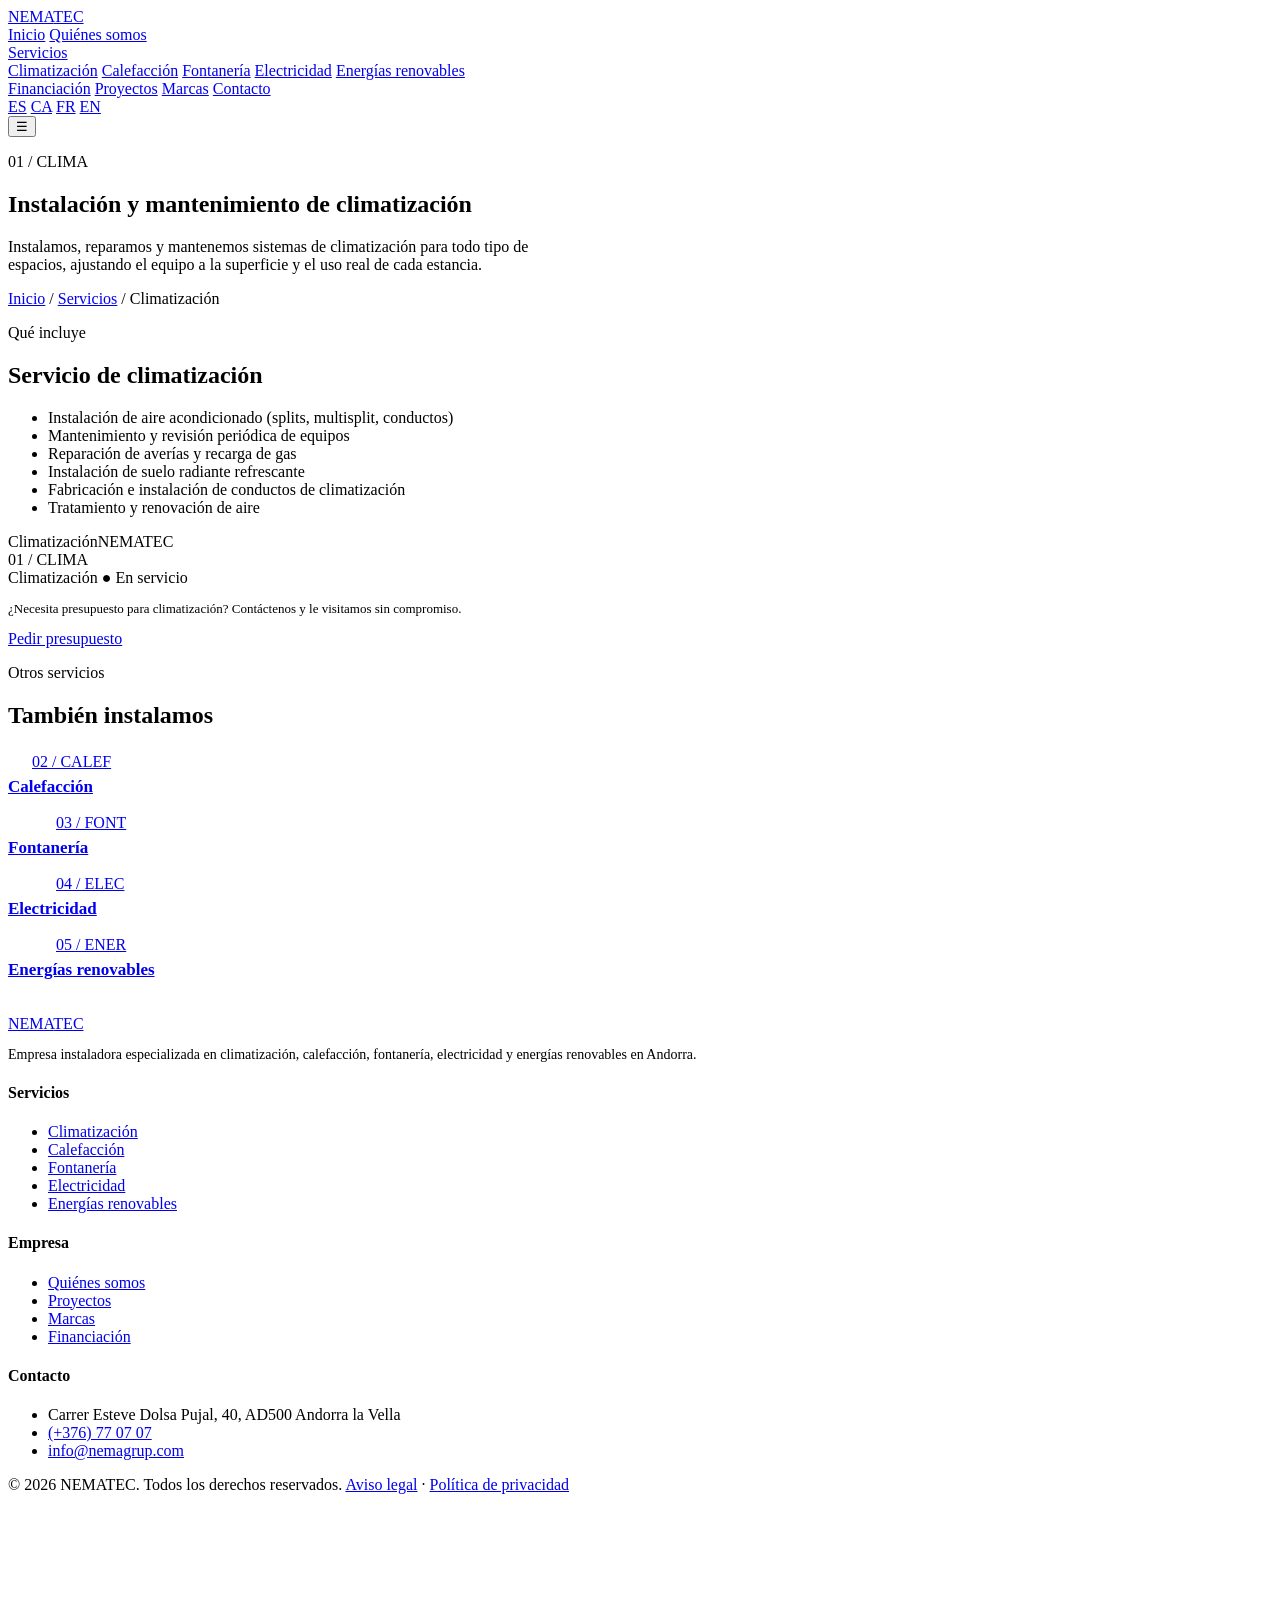
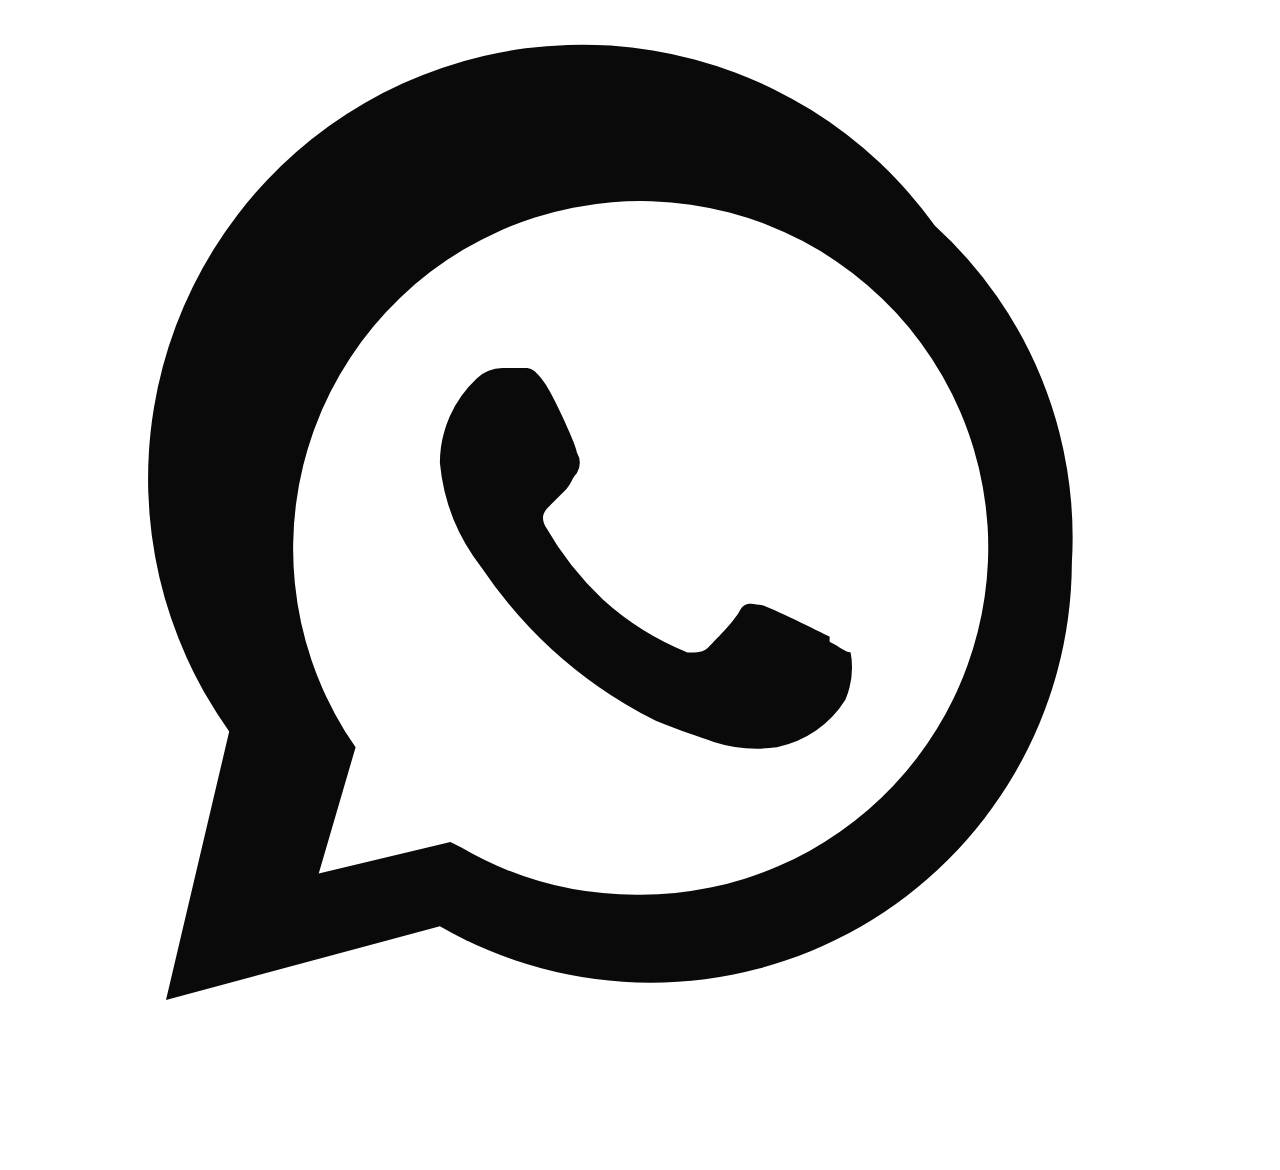
==== index.html @ 90b8ef5f "Add files via upload" ====
<!doctype html>
<html lang="es">
<head>
<meta charset="UTF-8">
<meta name="viewport" content="width=device-width, initial-scale=1">
<title>Climatización — NEMATEC | Instalación y mantenimiento en Andorra</title>
<meta name="description" content="Instalamos y damos mantenimiento a sistemas de aire acondicionado y refrigeración en viviendas, comercios e industria de Andorra.">
<link rel="canonical" href="https://www.nematec-andorra.com/servicios/climatizacion.html">
<link rel="preconnect" href="https://fonts.googleapis.com">
<link href="https://fonts.googleapis.com/css2?family=Space+Grotesk:wght@500;600;700&family=Inter:wght@400;500;600&family=IBM+Plex+Mono:wght@400;500&display=swap" rel="stylesheet">
<link rel="stylesheet" href="../css/style.css">
</head>
<body>

<header class="site-header">
  <div class="wrap">
    <a href="../index.html" class="logo">NEMA<span>TEC</span></a>
    <nav class="nav" aria-label="Navegación principal">
      <a href="../index.html">Inicio</a>
      <a href="../quienes-somos.html">Quiénes somos</a>
      <div class="has-sub">
        <a href="../servicios.html" class="is-active">Servicios</a>
        <div class="sub-menu">
          <a href="../servicios/climatizacion.html">Climatización</a>
<a href="../servicios/calefaccion.html">Calefacción</a>
<a href="../servicios/fontaneria.html">Fontanería</a>
<a href="../servicios/electricidad.html">Electricidad</a>
<a href="../servicios/energias-renovables.html">Energías renovables</a>
        </div>
      </div>
      <a href="../financiacion.html">Financiación</a>
      <a href="../proyectos.html">Proyectos</a>
      <a href="../marcas.html">Marcas</a>
      <a href="../contacto.html">Contacto</a>
      <div class="lang-switch">
        <a href="../index.html" class="is-active">ES</a>
        <a href="#" onclick="return false;">CA</a>
        <a href="#" onclick="return false;">FR</a>
        <a href="#" onclick="return false;">EN</a>
      </div>
    </nav>
    <button class="nav-toggle" aria-label="Abrir menú" aria-expanded="false">☰</button>
  </div>
</header>

<main>

  <section class="page-header">
    <div class="wrap">
      <p class="eyebrow">01 / CLIMA</p>
      <h1>Instalación y mantenimiento de climatización</h1>
      <p style="margin-top:16px; max-width:70ch;">Instalamos, reparamos y mantenemos sistemas de climatización para todo tipo de espacios, ajustando el equipo a la superficie y el uso real de cada estancia.</p>
      <div class="breadcrumb"><a href="../index.html">Inicio</a> / <a href="../servicios.html">Servicios</a> / Climatización</div>
    </div>
  </section>

  <section class="section">
    <div class="wrap two-col">
      <div>
        <p class="eyebrow">Qué incluye</p>
        <h2>Servicio de climatización</h2>
        <ul class="spec-list">
          <li>Instalación de aire acondicionado (splits, multisplit, conductos)</li>
<li>Mantenimiento y revisión periódica de equipos</li>
<li>Reparación de averías y recarga de gas</li>
<li>Instalación de suelo radiante refrescante</li>
<li>Fabricación e instalación de conductos de climatización</li>
<li>Tratamiento y renovación de aire</li>
        </ul>
      </div>
      <div class="breaker-panel">
        <div class="breaker-panel__label"><span>Climatización</span><span>NEMATEC</span></div>
        <div class="breaker" style="margin-bottom:10px;">
          <div class="breaker__top"><span>01 / CLIMA</span><span class="breaker__switch"></span></div>
          <span class="breaker__name">Climatización</span>
          <span class="breaker__status">&#9679; En servicio</span>
        </div>
        <p style="font-size:13px; margin-top:14px;">¿Necesita presupuesto para climatización? Contáctenos y le visitamos sin compromiso.</p>
        <a href="../contacto.html" class="btn btn--solid" style="margin-top:16px; width:100%; justify-content:center;">Pedir presupuesto</a>
      </div>
    </div>
  </section>

  <section class="section" style="border-bottom:none;">
    <div class="wrap">
      <p class="eyebrow">Otros servicios</p>
      <h2>También instalamos</h2>
      <div class="services-grid" style="margin-top:24px;">
        <a class="service-card" href="calefaccion.html" style="min-height:auto; padding:22px 24px;"><span class="service-card__code">02 / CALEF</span><h3 style="margin-top:6px; font-size:17px;">Calefacción</h3></a>
<a class="service-card" href="fontaneria.html" style="min-height:auto; padding:22px 24px;"><span class="service-card__code">03 / FONT</span><h3 style="margin-top:6px; font-size:17px;">Fontanería</h3></a>
<a class="service-card" href="electricidad.html" style="min-height:auto; padding:22px 24px;"><span class="service-card__code">04 / ELEC</span><h3 style="margin-top:6px; font-size:17px;">Electricidad</h3></a>
<a class="service-card" href="energias-renovables.html" style="min-height:auto; padding:22px 24px;"><span class="service-card__code">05 / ENER</span><h3 style="margin-top:6px; font-size:17px;">Energías renovables</h3></a>
      </div>
    </div>
  </section>

</main>

<footer class="site-footer">
  <div class="wrap">
    <div class="footer-grid">
      <div class="footer-col">
        <a href="../index.html" class="logo">NEMA<span>TEC</span></a>
        <p style="margin-top:14px; font-size:14px;">Empresa instaladora especializada en climatización, calefacción, fontanería, electricidad y energías renovables en Andorra.</p>
      </div>
      <div class="footer-col">
        <h4>Servicios</h4>
        <ul>
          <li><a href="../servicios/climatizacion.html">Climatización</a></li>
          <li><a href="../servicios/calefaccion.html">Calefacción</a></li>
          <li><a href="../servicios/fontaneria.html">Fontanería</a></li>
          <li><a href="../servicios/electricidad.html">Electricidad</a></li>
          <li><a href="../servicios/energias-renovables.html">Energías renovables</a></li>
        </ul>
      </div>
      <div class="footer-col">
        <h4>Empresa</h4>
        <ul>
          <li><a href="../quienes-somos.html">Quiénes somos</a></li>
          <li><a href="../proyectos.html">Proyectos</a></li>
          <li><a href="../marcas.html">Marcas</a></li>
          <li><a href="../financiacion.html">Financiación</a></li>
        </ul>
      </div>
      <div class="footer-col">
        <h4>Contacto</h4>
        <ul>
          <li>Carrer Esteve Dolsa Pujal, 40, AD500 Andorra la Vella</li>
          <li><a href="tel:+376770707">(+376) 77 07 07</a></li>
          <li><a href="mailto:info@nemagrup.com">info@nemagrup.com</a></li>
        </ul>
      </div>
    </div>
    <div class="footer-bottom">
      <span>© 2026 NEMATEC. Todos los derechos reservados.</span>
      <span><a href="#">Aviso legal</a> · <a href="#">Política de privacidad</a></span>
    </div>
  </div>
</footer>

<a class="whatsapp-fab" href="https://wa.me/376770707" target="_blank" rel="noopener" aria-label="Escribir por WhatsApp">
  <svg viewBox="0 0 24 24" fill="#0a0a0a"><path d="M17.6 6.3A8 8 0 0 0 4.2 15.9L3 21l5.2-1.4a8 8 0 0 0 12-6.9 8 8 0 0 0-2.6-6.4zM12 19a6.6 6.6 0 0 1-3.4-.9l-.2-.1-2.5.6.7-2.4-.2-.3A6.6 6.6 0 1 1 18.6 12 6.6 6.6 0 0 1 12 19zm3.6-4.9c-.2-.1-1.2-.6-1.3-.6s-.3-.1-.4.1-.5.6-.6.7-.2.1-.4.1a5.4 5.4 0 0 1-1.6-1 6 6 0 0 1-1.1-1.4c-.1-.2 0-.3.1-.4l.3-.3c.1-.1.1-.2.2-.3a.4.4 0 0 0 0-.4c0-.1-.4-1-.6-1.3s-.3-.3-.4-.3h-.4a.7.7 0 0 0-.5.2 2.2 2.2 0 0 0-.7 1.6 3.8 3.8 0 0 0 .8 2 8.7 8.7 0 0 0 3.3 2.9c.5.2.8.3 1.1.4a2.7 2.7 0 0 0 1.2.1 2 2 0 0 0 1.3-.9 1.6 1.6 0 0 0 .1-.9c-.1 0-.2-.1-.4-.2z"/></svg>
</a>

<script src="../js/main.js"></script>
</body>
</html>
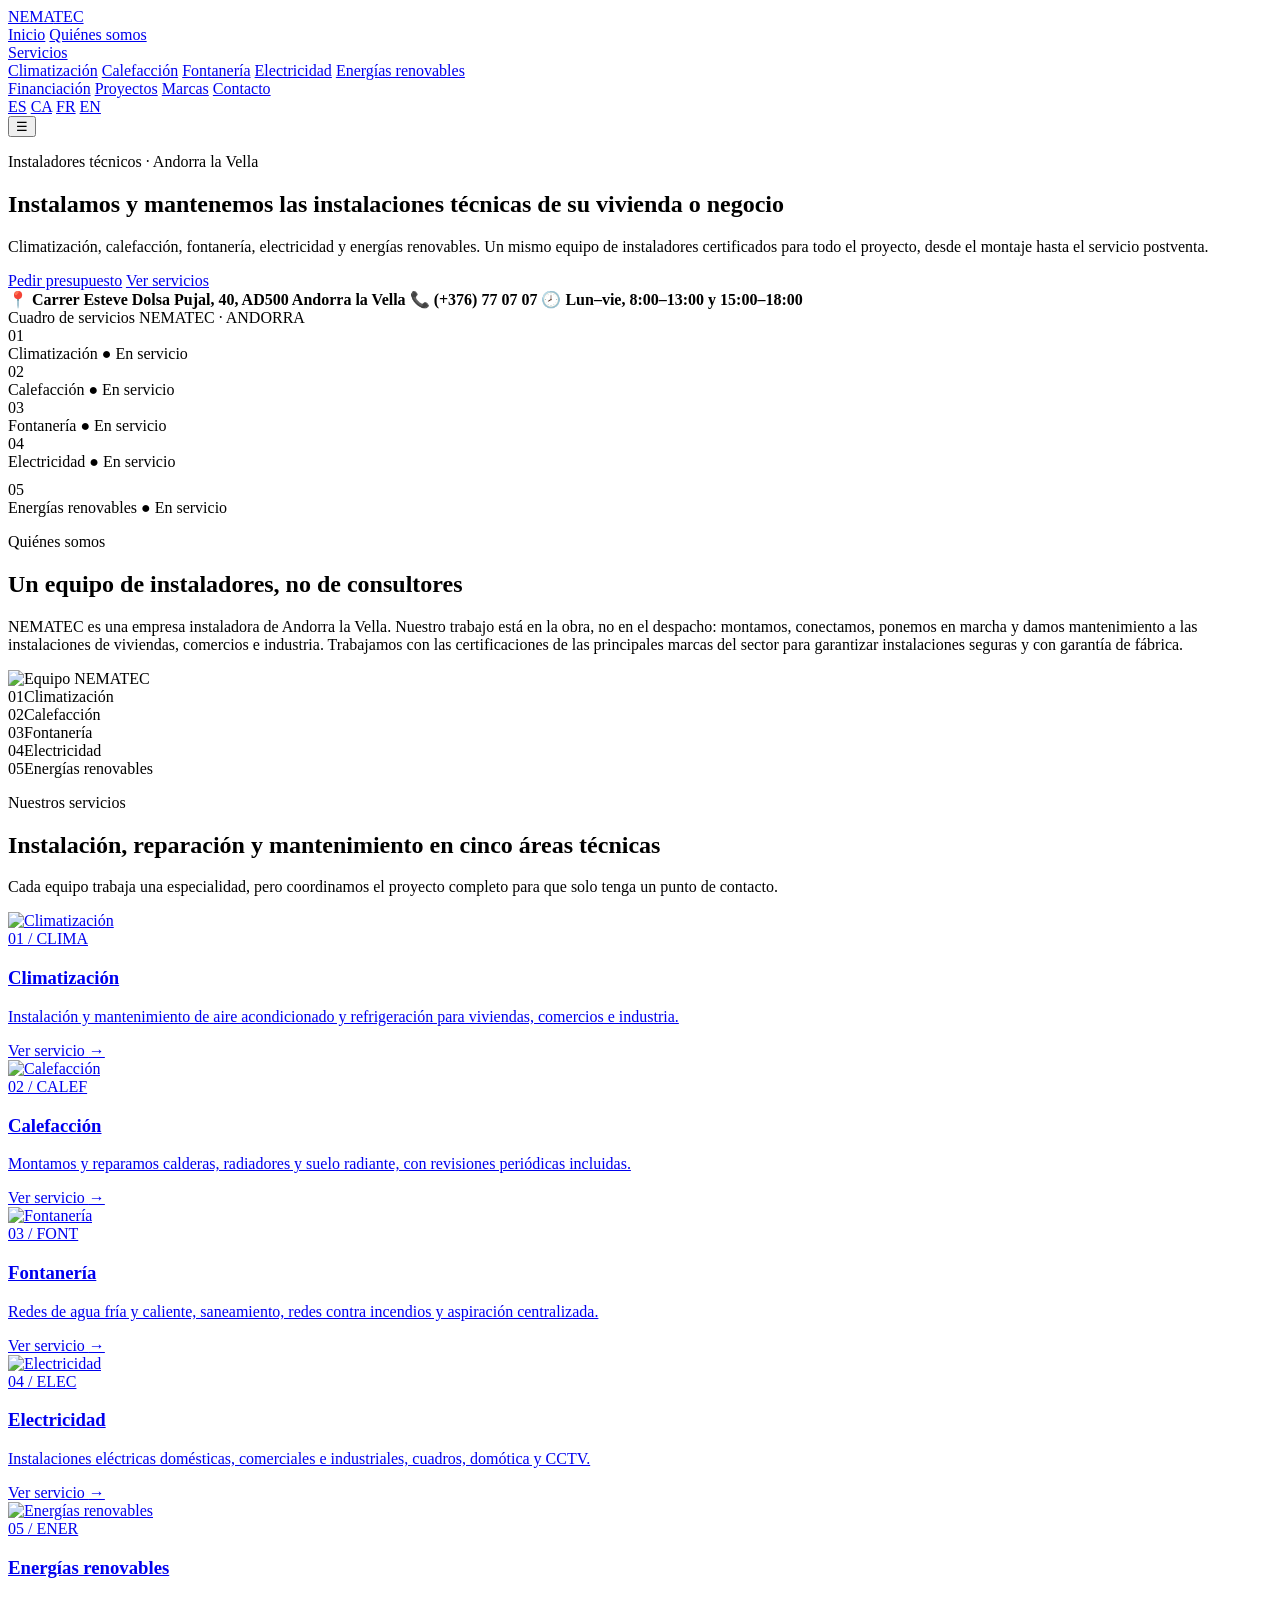
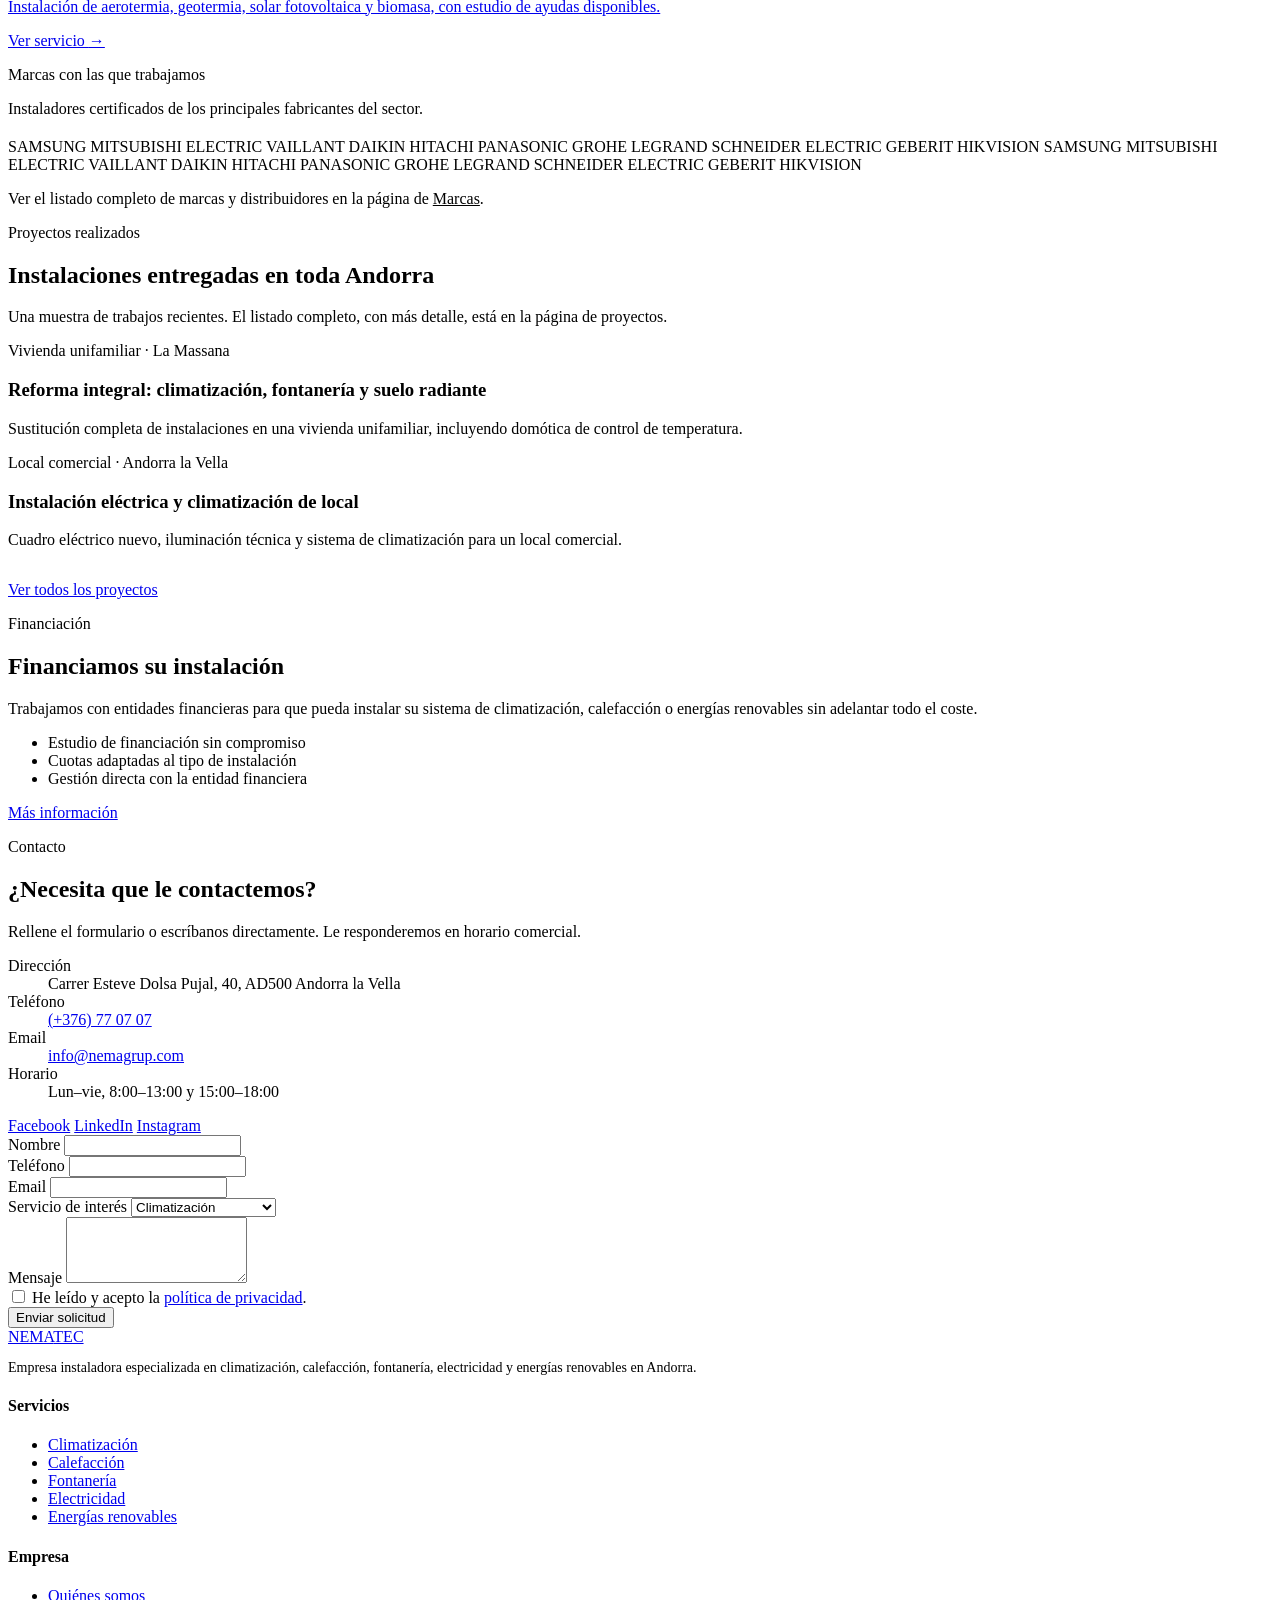
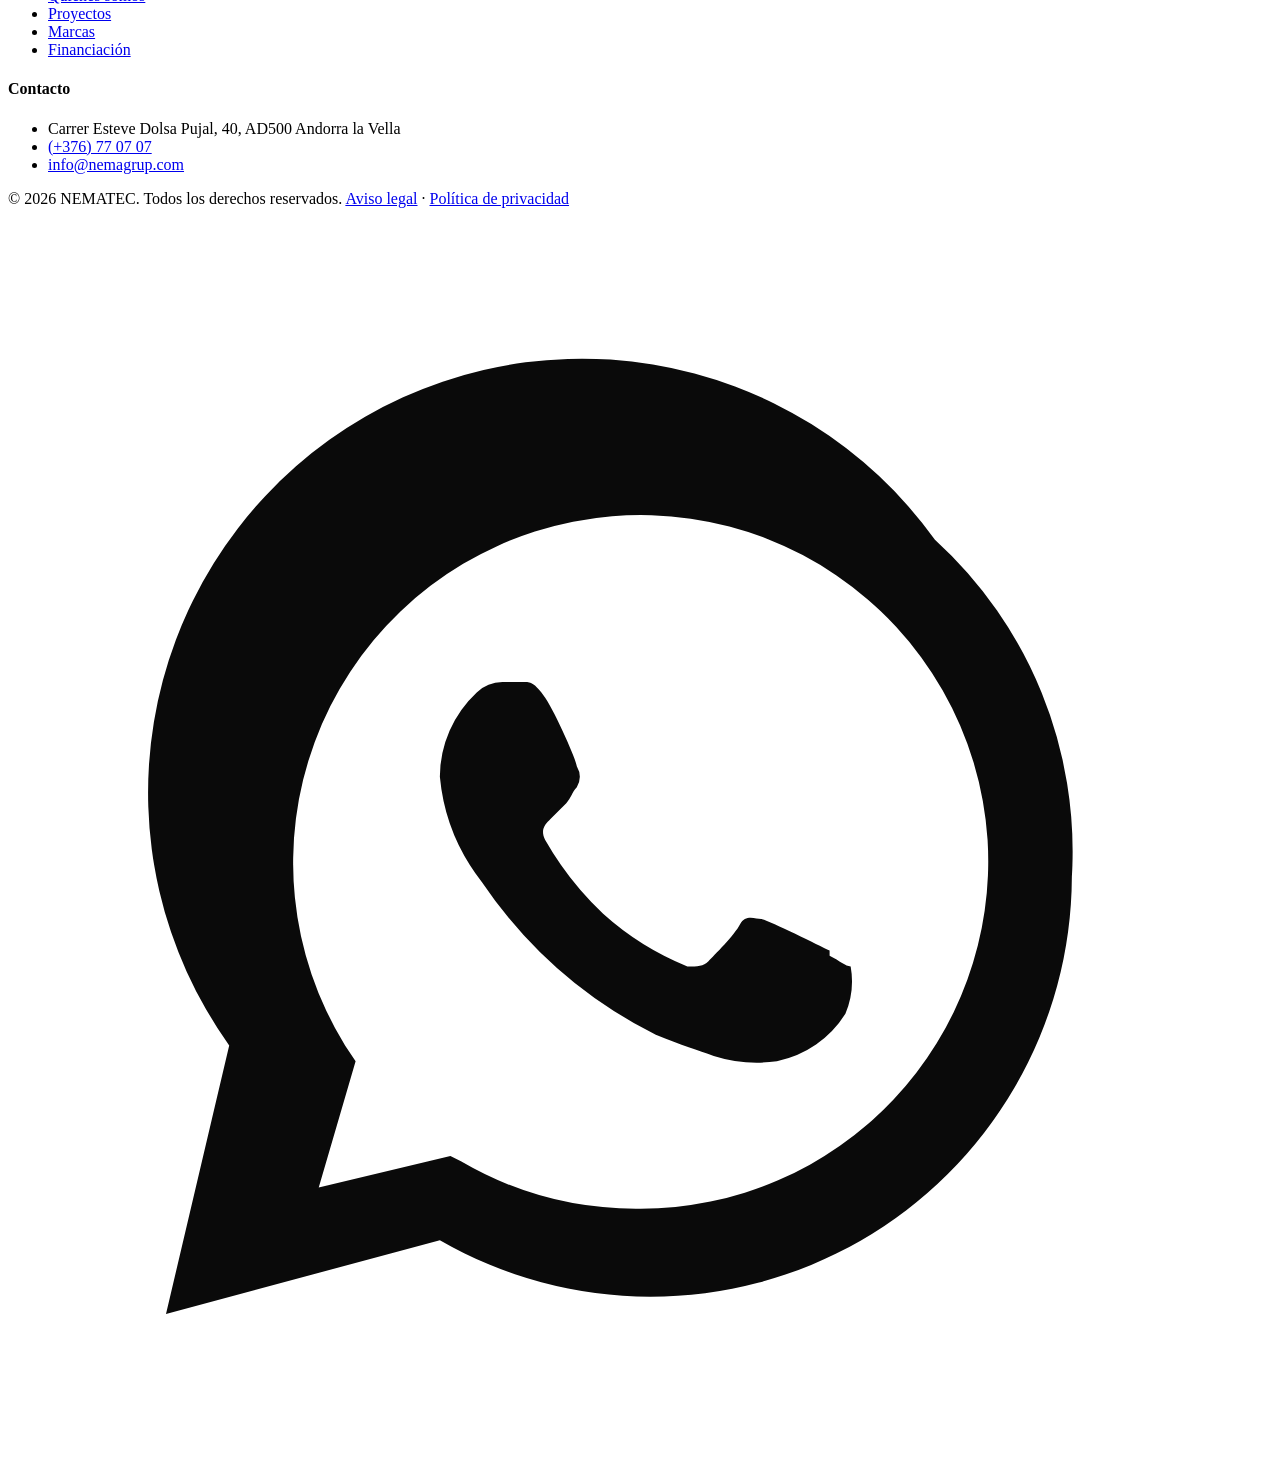
==== commit 58fa68d5: "Add files via upload" ====
--- a/index.html
+++ b/index.html
@@ -3,37 +3,37 @@
 <head>
 <meta charset="UTF-8">
 <meta name="viewport" content="width=device-width, initial-scale=1">
-<title>Climatización — NEMATEC | Instalación y mantenimiento en Andorra</title>
-<meta name="description" content="Instalamos y damos mantenimiento a sistemas de aire acondicionado y refrigeración en viviendas, comercios e industria de Andorra.">
-<link rel="canonical" href="https://www.nematec-andorra.com/servicios/climatizacion.html">
+<title>NEMATEC — Instaladores técnicos en Andorra | Climatización, electricidad, fontanería</title>
+<meta name="description" content="NEMATEC instala, repara y da mantenimiento a sistemas de climatización, calefacción, fontanería, electricidad y energías renovables en Andorra la Vella. Instaladores certificados, atención rápida.">
+<link rel="canonical" href="https://www.nematec-andorra.com/">
 <link rel="preconnect" href="https://fonts.googleapis.com">
 <link href="https://fonts.googleapis.com/css2?family=Space+Grotesk:wght@500;600;700&family=Inter:wght@400;500;600&family=IBM+Plex+Mono:wght@400;500&display=swap" rel="stylesheet">
-<link rel="stylesheet" href="../css/style.css">
+<link rel="stylesheet" href="css/style.css">
 </head>
 <body>
 
 <header class="site-header">
   <div class="wrap">
-    <a href="../index.html" class="logo">NEMA<span>TEC</span></a>
+    <a href="index.html" class="logo">NEMA<span>TEC</span></a>
     <nav class="nav" aria-label="Navegación principal">
-      <a href="../index.html">Inicio</a>
-      <a href="../quienes-somos.html">Quiénes somos</a>
+      <a href="index.html" class="is-active">Inicio</a>
+      <a href="quienes-somos.html">Quiénes somos</a>
       <div class="has-sub">
-        <a href="../servicios.html" class="is-active">Servicios</a>
+        <a href="servicios.html">Servicios</a>
         <div class="sub-menu">
-          <a href="../servicios/climatizacion.html">Climatización</a>
-<a href="../servicios/calefaccion.html">Calefacción</a>
-<a href="../servicios/fontaneria.html">Fontanería</a>
-<a href="../servicios/electricidad.html">Electricidad</a>
-<a href="../servicios/energias-renovables.html">Energías renovables</a>
-        </div>
-      </div>
-      <a href="../financiacion.html">Financiación</a>
-      <a href="../proyectos.html">Proyectos</a>
-      <a href="../marcas.html">Marcas</a>
-      <a href="../contacto.html">Contacto</a>
+          <a href="servicios/climatizacion.html">Climatización</a>
+          <a href="servicios/calefaccion.html">Calefacción</a>
+          <a href="servicios/fontaneria.html">Fontanería</a>
+          <a href="servicios/electricidad.html">Electricidad</a>
+          <a href="servicios/energias-renovables.html">Energías renovables</a>
+        </div>
+      </div>
+      <a href="financiacion.html">Financiación</a>
+      <a href="proyectos.html">Proyectos</a>
+      <a href="marcas.html">Marcas</a>
+      <a href="contacto.html">Contacto</a>
       <div class="lang-switch">
-        <a href="../index.html" class="is-active">ES</a>
+        <a href="index.html" class="is-active">ES</a>
         <a href="#" onclick="return false;">CA</a>
         <a href="#" onclick="return false;">FR</a>
         <a href="#" onclick="return false;">EN</a>
@@ -45,52 +45,269 @@
 
 <main>
 
-  <section class="page-header">
-    <div class="wrap">
-      <p class="eyebrow">01 / CLIMA</p>
-      <h1>Instalación y mantenimiento de climatización</h1>
-      <p style="margin-top:16px; max-width:70ch;">Instalamos, reparamos y mantenemos sistemas de climatización para todo tipo de espacios, ajustando el equipo a la superficie y el uso real de cada estancia.</p>
-      <div class="breadcrumb"><a href="../index.html">Inicio</a> / <a href="../servicios.html">Servicios</a> / Climatización</div>
-    </div>
-  </section>
-
-  <section class="section">
-    <div class="wrap two-col">
+  <!-- HERO -->
+  <section class="hero">
+    <div class="wrap hero__grid">
       <div>
-        <p class="eyebrow">Qué incluye</p>
-        <h2>Servicio de climatización</h2>
-        <ul class="spec-list">
-          <li>Instalación de aire acondicionado (splits, multisplit, conductos)</li>
-<li>Mantenimiento y revisión periódica de equipos</li>
-<li>Reparación de averías y recarga de gas</li>
-<li>Instalación de suelo radiante refrescante</li>
-<li>Fabricación e instalación de conductos de climatización</li>
-<li>Tratamiento y renovación de aire</li>
-        </ul>
-      </div>
-      <div class="breaker-panel">
-        <div class="breaker-panel__label"><span>Climatización</span><span>NEMATEC</span></div>
-        <div class="breaker" style="margin-bottom:10px;">
-          <div class="breaker__top"><span>01 / CLIMA</span><span class="breaker__switch"></span></div>
-          <span class="breaker__name">Climatización</span>
-          <span class="breaker__status">&#9679; En servicio</span>
-        </div>
-        <p style="font-size:13px; margin-top:14px;">¿Necesita presupuesto para climatización? Contáctenos y le visitamos sin compromiso.</p>
-        <a href="../contacto.html" class="btn btn--solid" style="margin-top:16px; width:100%; justify-content:center;">Pedir presupuesto</a>
-      </div>
-    </div>
-  </section>
-
-  <section class="section" style="border-bottom:none;">
-    <div class="wrap">
-      <p class="eyebrow">Otros servicios</p>
-      <h2>También instalamos</h2>
-      <div class="services-grid" style="margin-top:24px;">
-        <a class="service-card" href="calefaccion.html" style="min-height:auto; padding:22px 24px;"><span class="service-card__code">02 / CALEF</span><h3 style="margin-top:6px; font-size:17px;">Calefacción</h3></a>
-<a class="service-card" href="fontaneria.html" style="min-height:auto; padding:22px 24px;"><span class="service-card__code">03 / FONT</span><h3 style="margin-top:6px; font-size:17px;">Fontanería</h3></a>
-<a class="service-card" href="electricidad.html" style="min-height:auto; padding:22px 24px;"><span class="service-card__code">04 / ELEC</span><h3 style="margin-top:6px; font-size:17px;">Electricidad</h3></a>
-<a class="service-card" href="energias-renovables.html" style="min-height:auto; padding:22px 24px;"><span class="service-card__code">05 / ENER</span><h3 style="margin-top:6px; font-size:17px;">Energías renovables</h3></a>
-      </div>
+        <p class="eyebrow">Instaladores técnicos · Andorra la Vella</p>
+        <h1>Instalamos y mantenemos las instalaciones técnicas de su vivienda o negocio</h1>
+        <p>Climatización, calefacción, fontanería, electricidad y energías renovables. Un mismo equipo de instaladores certificados para todo el proyecto, desde el montaje hasta el servicio postventa.</p>
+        <div class="hero__cta">
+          <a href="contacto.html" class="btn btn--solid">Pedir presupuesto</a>
+          <a href="servicios.html" class="btn btn--ghost">Ver servicios</a>
+        </div>
+        <div class="hero__contact-strip">
+          <span>📍 <strong>Carrer Esteve Dolsa Pujal, 40, AD500 Andorra la Vella</strong></span>
+          <span>📞 <strong>(+376) 77 07 07</strong></span>
+          <span>🕗 <strong>Lun–vie, 8:00–13:00 y 15:00–18:00</strong></span>
+        </div>
+      </div>
+
+      <div class="breaker-panel" role="img" aria-label="Cuadro con las cinco áreas de servicio de NEMATEC, representadas como disyuntores en servicio">
+        <div class="breaker-panel__label">
+          <span>Cuadro de servicios</span>
+          <span>NEMATEC · ANDORRA</span>
+        </div>
+        <div class="breaker-panel__grid">
+          <div class="breaker">
+            <div class="breaker__top"><span>01</span><span class="breaker__switch"></span></div>
+            <span class="breaker__name">Climatización</span>
+            <span class="breaker__status">● En servicio</span>
+          </div>
+          <div class="breaker">
+            <div class="breaker__top"><span>02</span><span class="breaker__switch"></span></div>
+            <span class="breaker__name">Calefacción</span>
+            <span class="breaker__status">● En servicio</span>
+          </div>
+          <div class="breaker">
+            <div class="breaker__top"><span>03</span><span class="breaker__switch"></span></div>
+            <span class="breaker__name">Fontanería</span>
+            <span class="breaker__status">● En servicio</span>
+          </div>
+          <div class="breaker">
+            <div class="breaker__top"><span>04</span><span class="breaker__switch"></span></div>
+            <span class="breaker__name">Electricidad</span>
+            <span class="breaker__status">● En servicio</span>
+          </div>
+        </div>
+        <div class="breaker" style="margin-top:10px;">
+          <div class="breaker__top"><span>05</span><span class="breaker__switch"></span></div>
+          <span class="breaker__name">Energías renovables</span>
+          <span class="breaker__status">● En servicio</span>
+        </div>
+      </div>
+    </div>
+  </section>
+
+  <!-- QUIENES SOMOS -->
+  <section class="section" id="quienes-somos">
+    <div class="wrap">
+      <div class="two-col" style="align-items:center;">
+      <div class="section-head" style="margin-bottom:0;">
+        <p class="eyebrow">Quiénes somos</p>
+        <h2>Un equipo de instaladores, no de consultores</h2>
+        <p>NEMATEC es una empresa instaladora de Andorra la Vella. Nuestro trabajo está en la obra, no en el despacho: montamos, conectamos, ponemos en marcha y damos mantenimiento a las instalaciones de viviendas, comercios e industria. Trabajamos con las certificaciones de las principales marcas del sector para garantizar instalaciones seguras y con garantía de fábrica.</p>
+      </div>
+      <div class="photo-panel photo-panel--amber" data-label="Equipo NEMATEC" role="img" aria-label="Ilustración: Equipo NEMATEC"><img src="assets/equipo-amber.svg" alt="Equipo NEMATEC" loading="lazy"></div>
+      </div>
+      <div class="pillars">
+        <div class="pillar"><span class="pillar__num">01</span>Climatización</div>
+        <div class="pillar"><span class="pillar__num">02</span>Calefacción</div>
+        <div class="pillar"><span class="pillar__num">03</span>Fontanería</div>
+        <div class="pillar"><span class="pillar__num">04</span>Electricidad</div>
+        <div class="pillar"><span class="pillar__num">05</span>Energías renovables</div>
+      </div>
+    </div>
+  </section>
+
+  <!-- SERVICIOS -->
+  <section class="section" id="servicios">
+    <div class="wrap">
+      <div class="section-head">
+        <p class="eyebrow">Nuestros servicios</p>
+        <h2>Instalación, reparación y mantenimiento en cinco áreas técnicas</h2>
+        <p>Cada equipo trabaja una especialidad, pero coordinamos el proyecto completo para que solo tenga un punto de contacto.</p>
+      </div>
+    </div>
+    <div class="wrap">
+      <div class="services-grid">
+        <a class="service-card" href="servicios/climatizacion.html">
+          <div class="photo-panel photo-panel--amber" data-label="Climatización" role="img" aria-label="Ilustración: Climatización"><img src="assets/clima-amber.svg" alt="Climatización" loading="lazy"></div><span class="service-card__code">01 / CLIMA</span>
+          <h3>Climatización</h3>
+          <p>Instalación y mantenimiento de aire acondicionado y refrigeración para viviendas, comercios e industria.</p>
+          <span class="service-card__link">Ver servicio <span>→</span></span>
+        </a>
+        <a class="service-card" href="servicios/calefaccion.html">
+          <div class="photo-panel photo-panel--amber" data-label="Calefacción" role="img" aria-label="Ilustración: Calefacción"><img src="assets/calefaccion-amber.svg" alt="Calefacción" loading="lazy"></div><span class="service-card__code">02 / CALEF</span>
+          <h3>Calefacción</h3>
+          <p>Montamos y reparamos calderas, radiadores y suelo radiante, con revisiones periódicas incluidas.</p>
+          <span class="service-card__link">Ver servicio <span>→</span></span>
+        </a>
+        <a class="service-card" href="servicios/fontaneria.html">
+          <div class="photo-panel photo-panel--teal" data-label="Fontanería" role="img" aria-label="Ilustración: Fontanería"><img src="assets/fontaneria-teal.svg" alt="Fontanería" loading="lazy"></div><span class="service-card__code">03 / FONT</span>
+          <h3>Fontanería</h3>
+          <p>Redes de agua fría y caliente, saneamiento, redes contra incendios y aspiración centralizada.</p>
+          <span class="service-card__link">Ver servicio <span>→</span></span>
+        </a>
+        <a class="service-card" href="servicios/electricidad.html">
+          <div class="photo-panel photo-panel--amber" data-label="Electricidad" role="img" aria-label="Ilustración: Electricidad"><img src="assets/electricidad-amber.svg" alt="Electricidad" loading="lazy"></div><span class="service-card__code">04 / ELEC</span>
+          <h3>Electricidad</h3>
+          <p>Instalaciones eléctricas domésticas, comerciales e industriales, cuadros, domótica y CCTV.</p>
+          <span class="service-card__link">Ver servicio <span>→</span></span>
+        </a>
+        <a class="service-card" href="servicios/energias-renovables.html">
+          <div class="photo-panel photo-panel--teal" data-label="Energías renovables" role="img" aria-label="Ilustración: Energías renovables"><img src="assets/renovables-teal.svg" alt="Energías renovables" loading="lazy"></div><span class="service-card__code">05 / ENER</span>
+          <h3>Energías renovables</h3>
+          <p>Instalación de aerotermia, geotermia, solar fotovoltaica y biomasa, con estudio de ayudas disponibles.</p>
+          <span class="service-card__link">Ver servicio <span>→</span></span>
+        </a>
+      </div>
+    </div>
+  </section>
+
+  <!-- MARCAS -->
+  <section class="section--tight" id="marcas">
+    <div class="wrap">
+      <p class="eyebrow">Marcas con las que trabajamos</p>
+      <p style="margin-bottom:20px;">Instaladores certificados de los principales fabricantes del sector.</p>
+    </div>
+    <div class="brands-marquee" role="img" aria-label="Logotipos de marcas: Samsung, Mitsubishi Electric, Vaillant, Daikin, Hitachi, Panasonic, Grohe, Legrand, Schneider Electric, Geberit, Hikvision">
+      <div class="brands-track">
+        <span class="brand-chip">SAMSUNG</span>
+        <span class="brand-chip">MITSUBISHI ELECTRIC</span>
+        <span class="brand-chip">VAILLANT</span>
+        <span class="brand-chip">DAIKIN</span>
+        <span class="brand-chip">HITACHI</span>
+        <span class="brand-chip">PANASONIC</span>
+        <span class="brand-chip">GROHE</span>
+        <span class="brand-chip">LEGRAND</span>
+        <span class="brand-chip">SCHNEIDER ELECTRIC</span>
+        <span class="brand-chip">GEBERIT</span>
+        <span class="brand-chip">HIKVISION</span>
+        <span class="brand-chip">SAMSUNG</span>
+        <span class="brand-chip">MITSUBISHI ELECTRIC</span>
+        <span class="brand-chip">VAILLANT</span>
+        <span class="brand-chip">DAIKIN</span>
+        <span class="brand-chip">HITACHI</span>
+        <span class="brand-chip">PANASONIC</span>
+        <span class="brand-chip">GROHE</span>
+        <span class="brand-chip">LEGRAND</span>
+        <span class="brand-chip">SCHNEIDER ELECTRIC</span>
+        <span class="brand-chip">GEBERIT</span>
+        <span class="brand-chip">HIKVISION</span>
+      </div>
+    </div>
+    <div class="wrap">
+      <p class="brands-note">Ver el listado completo de marcas y distribuidores en la página de <a href="marcas.html" style="color:var(--amber);">Marcas</a>.</p>
+    </div>
+  </section>
+
+  <!-- PROYECTOS -->
+  <section class="section" id="proyectos">
+    <div class="wrap">
+      <div class="section-head">
+        <p class="eyebrow">Proyectos realizados</p>
+        <h2>Instalaciones entregadas en toda Andorra</h2>
+        <p>Una muestra de trabajos recientes. El listado completo, con más detalle, está en la página de proyectos.</p>
+      </div>
+      <div class="projects-grid">
+        <div class="project-card">
+          <span class="project-card__meta">Vivienda unifamiliar · La Massana</span>
+          <h3>Reforma integral: climatización, fontanería y suelo radiante</h3>
+          <p>Sustitución completa de instalaciones en una vivienda unifamiliar, incluyendo domótica de control de temperatura.</p>
+        </div>
+        <div class="project-card">
+          <span class="project-card__meta">Local comercial · Andorra la Vella</span>
+          <h3>Instalación eléctrica y climatización de local</h3>
+          <p>Cuadro eléctrico nuevo, iluminación técnica y sistema de climatización para un local comercial.</p>
+        </div>
+      </div>
+      <div style="margin-top:32px;">
+        <a href="proyectos.html" class="btn btn--ghost">Ver todos los proyectos</a>
+      </div>
+    </div>
+  </section>
+
+  <!-- FINANCIACION -->
+  <section class="section" id="financiacion">
+    <div class="wrap">
+      <div class="finance-box">
+        <div>
+          <p class="eyebrow">Financiación</p>
+          <h2>Financiamos su instalación</h2>
+          <p>Trabajamos con entidades financieras para que pueda instalar su sistema de climatización, calefacción o energías renovables sin adelantar todo el coste.</p>
+          <ul class="finance-list">
+            <li>Estudio de financiación sin compromiso</li>
+            <li>Cuotas adaptadas al tipo de instalación</li>
+            <li>Gestión directa con la entidad financiera</li>
+          </ul>
+        </div>
+        <div>
+          <a href="financiacion.html" class="btn btn--solid">Más información</a>
+        </div>
+      </div>
+    </div>
+  </section>
+
+  <!-- CONTACTO -->
+  <section class="section" id="contacto" style="border-bottom:none;">
+    <div class="wrap contact-grid">
+      <div class="contact-info">
+        <p class="eyebrow">Contacto</p>
+        <h2>¿Necesita que le contactemos?</h2>
+        <p>Rellene el formulario o escríbanos directamente. Le responderemos en horario comercial.</p>
+        <dl>
+          <dt>Dirección</dt>
+          <dd>Carrer Esteve Dolsa Pujal, 40, AD500 Andorra la Vella</dd>
+          <dt>Teléfono</dt>
+          <dd><a href="tel:+376770707">(+376) 77 07 07</a></dd>
+          <dt>Email</dt>
+          <dd><a href="mailto:info@nemagrup.com">info@nemagrup.com</a></dd>
+          <dt>Horario</dt>
+          <dd>Lun–vie, 8:00–13:00 y 15:00–18:00</dd>
+        </dl>
+        <div class="contact-social">
+          <a href="https://www.facebook.com/profile.php?id=61566970050424" target="_blank" rel="noopener">Facebook</a>
+          <a href="https://www.linkedin.com/company/nemagrup/" target="_blank" rel="noopener">LinkedIn</a>
+          <a href="https://www.instagram.com/nema_grup/" target="_blank" rel="noopener">Instagram</a>
+        </div>
+      </div>
+      <form class="form" action="#" method="post">
+        <div class="form-row">
+          <div class="field">
+            <label for="nombre">Nombre</label>
+            <input type="text" id="nombre" name="nombre" required>
+          </div>
+          <div class="field">
+            <label for="telefono">Teléfono</label>
+            <input type="tel" id="telefono" name="telefono" required>
+          </div>
+        </div>
+        <div class="field">
+          <label for="email">Email</label>
+          <input type="email" id="email" name="email" required>
+        </div>
+        <div class="field">
+          <label for="servicio">Servicio de interés</label>
+          <select id="servicio" name="servicio">
+            <option>Climatización</option>
+            <option>Calefacción</option>
+            <option>Fontanería</option>
+            <option>Electricidad</option>
+            <option>Energías renovables</option>
+            <option>Otro / no lo sé</option>
+          </select>
+        </div>
+        <div class="field">
+          <label for="mensaje">Mensaje</label>
+          <textarea id="mensaje" name="mensaje" rows="4"></textarea>
+        </div>
+        <div class="field field--check">
+          <input type="checkbox" id="privacidad" name="privacidad" required>
+          <label for="privacidad">He leído y acepto la <a href="#">política de privacidad</a>.</label>
+        </div>
+        <button type="submit" class="btn btn--solid" style="align-self:flex-start;">Enviar solicitud</button>
+      </form>
     </div>
   </section>
 
@@ -100,26 +317,26 @@
   <div class="wrap">
     <div class="footer-grid">
       <div class="footer-col">
-        <a href="../index.html" class="logo">NEMA<span>TEC</span></a>
+        <a href="index.html" class="logo">NEMA<span>TEC</span></a>
         <p style="margin-top:14px; font-size:14px;">Empresa instaladora especializada en climatización, calefacción, fontanería, electricidad y energías renovables en Andorra.</p>
       </div>
       <div class="footer-col">
         <h4>Servicios</h4>
         <ul>
-          <li><a href="../servicios/climatizacion.html">Climatización</a></li>
-          <li><a href="../servicios/calefaccion.html">Calefacción</a></li>
-          <li><a href="../servicios/fontaneria.html">Fontanería</a></li>
-          <li><a href="../servicios/electricidad.html">Electricidad</a></li>
-          <li><a href="../servicios/energias-renovables.html">Energías renovables</a></li>
+          <li><a href="servicios/climatizacion.html">Climatización</a></li>
+          <li><a href="servicios/calefaccion.html">Calefacción</a></li>
+          <li><a href="servicios/fontaneria.html">Fontanería</a></li>
+          <li><a href="servicios/electricidad.html">Electricidad</a></li>
+          <li><a href="servicios/energias-renovables.html">Energías renovables</a></li>
         </ul>
       </div>
       <div class="footer-col">
         <h4>Empresa</h4>
         <ul>
-          <li><a href="../quienes-somos.html">Quiénes somos</a></li>
-          <li><a href="../proyectos.html">Proyectos</a></li>
-          <li><a href="../marcas.html">Marcas</a></li>
-          <li><a href="../financiacion.html">Financiación</a></li>
+          <li><a href="quienes-somos.html">Quiénes somos</a></li>
+          <li><a href="proyectos.html">Proyectos</a></li>
+          <li><a href="marcas.html">Marcas</a></li>
+          <li><a href="financiacion.html">Financiación</a></li>
         </ul>
       </div>
       <div class="footer-col">
@@ -142,6 +359,6 @@
   <svg viewBox="0 0 24 24" fill="#0a0a0a"><path d="M17.6 6.3A8 8 0 0 0 4.2 15.9L3 21l5.2-1.4a8 8 0 0 0 12-6.9 8 8 0 0 0-2.6-6.4zM12 19a6.6 6.6 0 0 1-3.4-.9l-.2-.1-2.5.6.7-2.4-.2-.3A6.6 6.6 0 1 1 18.6 12 6.6 6.6 0 0 1 12 19zm3.6-4.9c-.2-.1-1.2-.6-1.3-.6s-.3-.1-.4.1-.5.6-.6.7-.2.1-.4.1a5.4 5.4 0 0 1-1.6-1 6 6 0 0 1-1.1-1.4c-.1-.2 0-.3.1-.4l.3-.3c.1-.1.1-.2.2-.3a.4.4 0 0 0 0-.4c0-.1-.4-1-.6-1.3s-.3-.3-.4-.3h-.4a.7.7 0 0 0-.5.2 2.2 2.2 0 0 0-.7 1.6 3.8 3.8 0 0 0 .8 2 8.7 8.7 0 0 0 3.3 2.9c.5.2.8.3 1.1.4a2.7 2.7 0 0 0 1.2.1 2 2 0 0 0 1.3-.9 1.6 1.6 0 0 0 .1-.9c-.1 0-.2-.1-.4-.2z"/></svg>
 </a>
 
-<script src="../js/main.js"></script>
+<script src="js/main.js"></script>
 </body>
 </html>
--- a/css/style.css
+++ b/css/style.css
@@ -0,0 +1,164 @@
+<!doctype html>
+<html lang="es">
+<head>
+<meta charset="UTF-8">
+<meta name="viewport" content="width=device-width, initial-scale=1">
+<title>Contacto — NEMATEC | Andorra la Vella</title>
+<meta name="description" content="Contacte con NEMATEC para pedir presupuesto de instalación de climatización, calefacción, fontanería, electricidad o energías renovables en Andorra.">
+<link rel="canonical" href="https://www.nematec-andorra.com/contacto.html">
+<link rel="preconnect" href="https://fonts.googleapis.com">
+<link href="https://fonts.googleapis.com/css2?family=Space+Grotesk:wght@500;600;700&family=Inter:wght@400;500;600&family=IBM+Plex+Mono:wght@400;500&display=swap" rel="stylesheet">
+<link rel="stylesheet" href="css/style.css">
+</head>
+<body>
+
+<header class="site-header">
+  <div class="wrap">
+    <a href="index.html" class="logo">NEMA<span>TEC</span></a>
+    <nav class="nav" aria-label="Navegación principal">
+      <a href="index.html">Inicio</a>
+      <a href="quienes-somos.html">Quiénes somos</a>
+      <div class="has-sub">
+        <a href="servicios.html">Servicios</a>
+        <div class="sub-menu">
+          <a href="servicios/climatizacion.html">Climatización</a>
+<a href="servicios/calefaccion.html">Calefacción</a>
+<a href="servicios/fontaneria.html">Fontanería</a>
+<a href="servicios/electricidad.html">Electricidad</a>
+<a href="servicios/energias-renovables.html">Energías renovables</a>
+        </div>
+      </div>
+      <a href="financiacion.html">Financiación</a>
+      <a href="proyectos.html">Proyectos</a>
+      <a href="marcas.html">Marcas</a>
+      <a href="contacto.html" class="is-active">Contacto</a>
+      <div class="lang-switch">
+        <a href="index.html" class="is-active">ES</a>
+        <a href="#" onclick="return false;">CA</a>
+        <a href="#" onclick="return false;">FR</a>
+        <a href="#" onclick="return false;">EN</a>
+      </div>
+    </nav>
+    <button class="nav-toggle" aria-label="Abrir menú" aria-expanded="false">☰</button>
+  </div>
+</header>
+
+<main>
+
+  <section class="page-header">
+    <div class="wrap">
+      <p class="eyebrow">Contacto</p>
+      <h1>¿Necesita que le contactemos?</h1>
+      <p style="margin-top:16px; max-width:70ch;">Rellene el formulario o escríbanos directamente. Le responderemos en horario comercial.</p>
+      <div class="breadcrumb"><a href="index.html">Inicio</a> / Contacto</div>
+    </div>
+  </section>
+  <section class="section" style="border-bottom:none;">
+    <div class="wrap contact-grid">
+      <div class="contact-info">
+        <dl>
+          <dt>Dirección</dt>
+          <dd>Carrer Esteve Dolsa Pujal, 40, AD500 Andorra la Vella</dd>
+          <dt>Teléfono</dt>
+          <dd><a href="tel:+376770707">(+376) 77 07 07</a></dd>
+          <dt>Email</dt>
+          <dd><a href="mailto:info@nemagrup.com">info@nemagrup.com</a></dd>
+          <dt>Horario</dt>
+          <dd>Lun&ndash;vie, 8:00&ndash;13:00 y 15:00&ndash;18:00</dd>
+        </dl>
+        <div class="contact-social">
+          <a href="https://www.facebook.com/profile.php?id=61566970050424" target="_blank" rel="noopener">Facebook</a>
+          <a href="https://www.linkedin.com/company/nemagrup/" target="_blank" rel="noopener">LinkedIn</a>
+          <a href="https://www.instagram.com/nema_grup/" target="_blank" rel="noopener">Instagram</a>
+        </div>
+      </div>
+      <form class="form" action="#" method="post">
+        <div class="form-row">
+          <div class="field">
+            <label for="nombre">Nombre</label>
+            <input type="text" id="nombre" name="nombre" required>
+          </div>
+          <div class="field">
+            <label for="telefono">Teléfono</label>
+            <input type="tel" id="telefono" name="telefono" required>
+          </div>
+        </div>
+        <div class="field">
+          <label for="email">Email</label>
+          <input type="email" id="email" name="email" required>
+        </div>
+        <div class="field">
+          <label for="servicio">Servicio de interés</label>
+          <select id="servicio" name="servicio">
+            <option>Climatización</option>
+            <option>Calefacción</option>
+            <option>Fontanería</option>
+            <option>Electricidad</option>
+            <option>Energías renovables</option>
+            <option>Otro / no lo sé</option>
+          </select>
+        </div>
+        <div class="field">
+          <label for="mensaje">Mensaje</label>
+          <textarea id="mensaje" name="mensaje" rows="4"></textarea>
+        </div>
+        <div class="field field--check">
+          <input type="checkbox" id="privacidad" name="privacidad" required>
+          <label for="privacidad">He leído y acepto la <a href="#">política de privacidad</a>.</label>
+        </div>
+        <button type="submit" class="btn btn--solid" style="align-self:flex-start;">Enviar solicitud</button>
+      </form>
+    </div>
+  </section>
+
+</main>
+
+<footer class="site-footer">
+  <div class="wrap">
+    <div class="footer-grid">
+      <div class="footer-col">
+        <a href="index.html" class="logo">NEMA<span>TEC</span></a>
+        <p style="margin-top:14px; font-size:14px;">Empresa instaladora especializada en climatización, calefacción, fontanería, electricidad y energías renovables en Andorra.</p>
+      </div>
+      <div class="footer-col">
+        <h4>Servicios</h4>
+        <ul>
+          <li><a href="servicios/climatizacion.html">Climatización</a></li>
+          <li><a href="servicios/calefaccion.html">Calefacción</a></li>
+          <li><a href="servicios/fontaneria.html">Fontanería</a></li>
+          <li><a href="servicios/electricidad.html">Electricidad</a></li>
+          <li><a href="servicios/energias-renovables.html">Energías renovables</a></li>
+        </ul>
+      </div>
+      <div class="footer-col">
+        <h4>Empresa</h4>
+        <ul>
+          <li><a href="quienes-somos.html">Quiénes somos</a></li>
+          <li><a href="proyectos.html">Proyectos</a></li>
+          <li><a href="marcas.html">Marcas</a></li>
+          <li><a href="financiacion.html">Financiación</a></li>
+        </ul>
+      </div>
+      <div class="footer-col">
+        <h4>Contacto</h4>
+        <ul>
+          <li>Carrer Esteve Dolsa Pujal, 40, AD500 Andorra la Vella</li>
+          <li><a href="tel:+376770707">(+376) 77 07 07</a></li>
+          <li><a href="mailto:info@nemagrup.com">info@nemagrup.com</a></li>
+        </ul>
+      </div>
+    </div>
+    <div class="footer-bottom">
+      <span>© 2026 NEMATEC. Todos los derechos reservados.</span>
+      <span><a href="#">Aviso legal</a> · <a href="#">Política de privacidad</a></span>
+    </div>
+  </div>
+</footer>
+
+<a class="whatsapp-fab" href="https://wa.me/376770707" target="_blank" rel="noopener" aria-label="Escribir por WhatsApp">
+  <svg viewBox="0 0 24 24" fill="#0a0a0a"><path d="M17.6 6.3A8 8 0 0 0 4.2 15.9L3 21l5.2-1.4a8 8 0 0 0 12-6.9 8 8 0 0 0-2.6-6.4zM12 19a6.6 6.6 0 0 1-3.4-.9l-.2-.1-2.5.6.7-2.4-.2-.3A6.6 6.6 0 1 1 18.6 12 6.6 6.6 0 0 1 12 19zm3.6-4.9c-.2-.1-1.2-.6-1.3-.6s-.3-.1-.4.1-.5.6-.6.7-.2.1-.4.1a5.4 5.4 0 0 1-1.6-1 6 6 0 0 1-1.1-1.4c-.1-.2 0-.3.1-.4l.3-.3c.1-.1.1-.2.2-.3a.4.4 0 0 0 0-.4c0-.1-.4-1-.6-1.3s-.3-.3-.4-.3h-.4a.7.7 0 0 0-.5.2 2.2 2.2 0 0 0-.7 1.6 3.8 3.8 0 0 0 .8 2 8.7 8.7 0 0 0 3.3 2.9c.5.2.8.3 1.1.4a2.7 2.7 0 0 0 1.2.1 2 2 0 0 0 1.3-.9 1.6 1.6 0 0 0 .1-.9c-.1 0-.2-.1-.4-.2z"/></svg>
+</a>
+
+<script src="js/main.js"></script>
+</body>
+</html>
